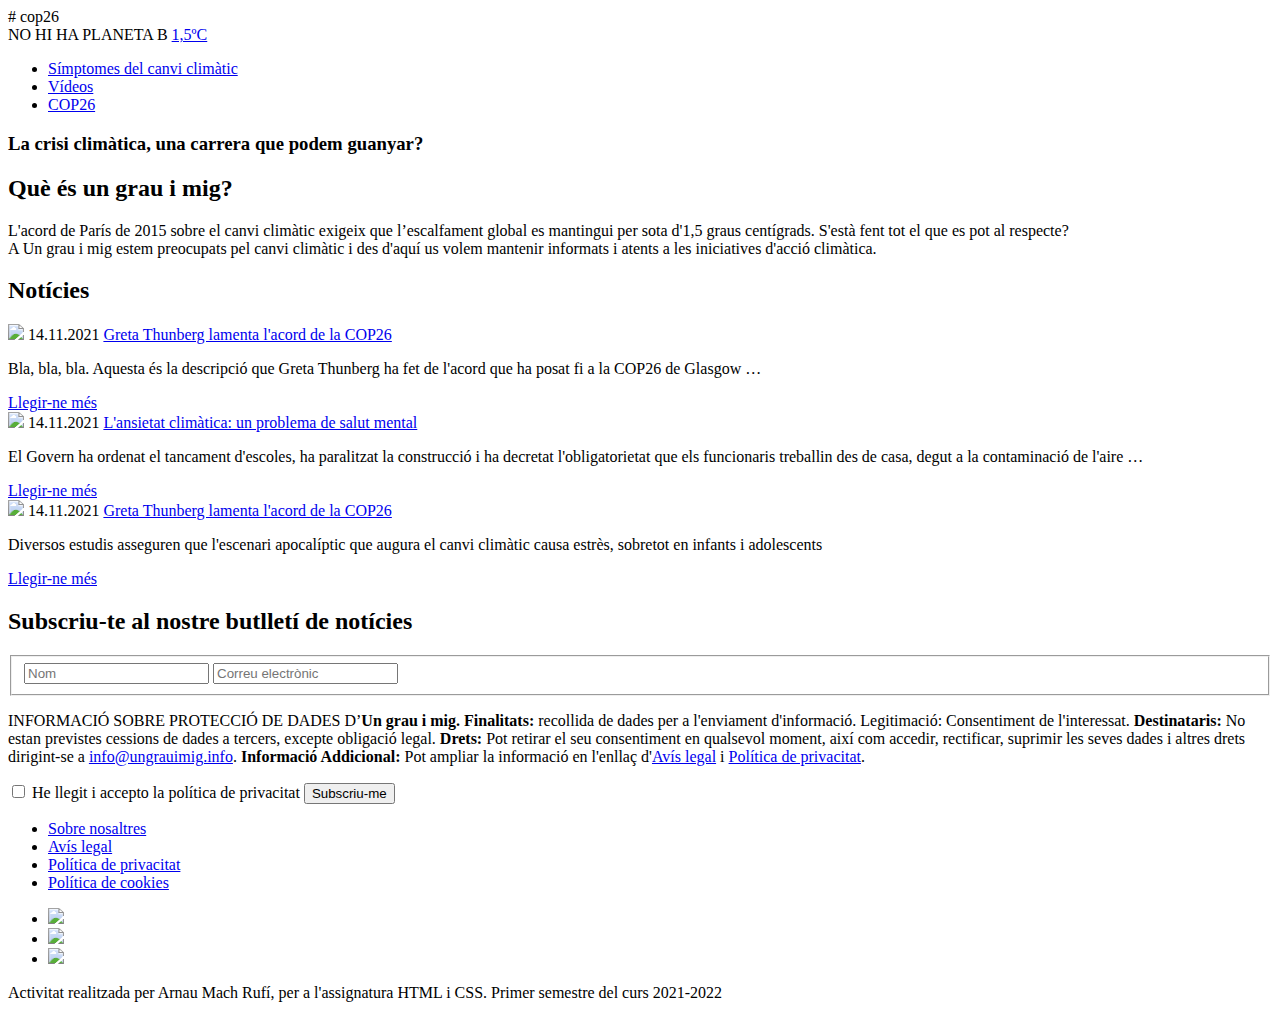
==== index.html @ 6e057592 "Update and rename README.md to index.html" ====
# cop26
<!DOCTYPE html>
<html lang="ca">

<head>
	<meta charset="utf-8">
	<title>Un grau i mig | Lluita pel canvi climàtic</title>
	<meta name="description" content="Un grau i mig és una organització preocupada i compromesa pel clima del nostre planeta">
	<meta name="viewport" content="width=device-width, initial-scale=1, shrink-to-fit=no">
	<link rel="icon" href="favicon.ico">
	<link rel="stylesheet" href="css/styles.css">
</head>

<body>

	<header>
		<nav class="container">
			<span class="lema">NO HI HA PLANETA B</span>
			<a class="link-logo" href="index.html"> 1,5ºC</a>
			<ul class="menu-links">
				<li><a href="simptomes.html">Símptomes del canvi climàtic</a></li>
				<li><a href="videos.html">Vídeos</a></li>
				<li><a href="cop26.html">COP26</a></li>
			</ul>
		</nav>
	</header>

 <main>

	<section>
		<div class="hero">
		<h3>La crisi climàtica, una carrera que podem guanyar?</h3>
		</div>
	</section>
	
	<section>
		<div class="container2">
			<h2>Què és un grau i mig?</h2>
			<p>L'acord de París de 2015 sobre el canvi climàtic exigeix que l’escalfament global es mantingui per sota d'1,5 graus centígrads. S'està fent tot el que es pot al respecte?<br>
			   A Un grau i mig estem preocupats pel canvi climàtic i des d'aquí us volem mantenir informats i atents a les iniciatives d'acció climàtica.
			</p>
		</div>
	</section>

	<section>
		<div class="noticies">
			<h2>Notícies</h2>
			<div class="fila-noticies">
				<div class="noticies-item">
					<img src="img/n-greta-thunberg.jpg">
					<span>14.11.2021</span>
					<a href="#">Greta Thunberg lamenta l'acord de la COP26</a>
					<p>Bla, bla, bla. Aquesta és la descripció que Greta Thunberg ha fet de l'acord que ha posat fi a la <abbr> COP26</abbr> de Glasgow …</p>
					<a href="#">Llegir-ne més</a>
				</div>
				<div class="noticies-item">
					<img src="img/n-delhi.jpg">
					<span>14.11.2021</span>
					<a href="#">L'ansietat climàtica: un problema de salut mental</a>
					<p>El Govern ha ordenat el tancament d'escoles, ha paralitzat la construcció i ha decretat l'obligatorietat que els funcionaris treballin des de casa, degut a la contaminació de l'aire …</p>
					<a href="#">Llegir-ne més</a>
				</div>
				<div class="noticies-item">
					<img src="img/n-estres.jpg">
					<span>14.11.2021</span>
					<a href="#">Greta Thunberg lamenta l'acord de la COP26 </a>
					<p>Diversos estudis asseguren que l'escenari apocalíptic que augura el canvi climàtic causa estrès, sobretot en infants i adolescents </p>
					<a href="#">Llegir-ne més</a>
				</div>
			</div>
		</div>
	</section>

	<section>
	
	<div class="subscriu-container">
		<div class="subscriu-inner">
			<h2>Subscriu-te al nostre butlletí de notícies</h2>
		
			<form action="#" method="post">
				
				<div class="subscriu-form">
					<fieldset>
						<input type="text" placeholder="Nom" name="dadanom" required>
						<input type="email" class="form-control" placeholder="Correu electrònic" id="email" name="email" required>
					</fieldset>	
				
					  <p>INFORMACIÓ SOBRE PROTECCIÓ DE DADES D’<strong>Un grau i mig. Finalitats:</strong> recollida de dades per a l'enviament d'informació. Legitimació: Consentiment de l'interessat. <strong>Destinataris:</strong> No estan previstes cessions de dades a tercers, excepte obligació legal.<strong> Drets:</strong> Pot retirar el seu consentiment en qualsevol moment, així com accedir, rectificar, suprimir les seves dades i altres drets dirigint-se a <a href="#">info@ungrauimig.info</a>. <strong>Informació Addicional:</strong> Pot ampliar la informació en l'enllaç d'<a href="#">Avís legal</a> i <a href="#">Política de privacitat</a>.
					  </p>	
						<input for="check" type="checkbox" required id="políticaprivacitat">
						<label for="check">He llegit i accepto la política de privacitat</label>
						<button type="submit" class="boton">Subscriu-me</button>
				</div>
				
			</form>
		</div>
	</div>
	</section>
 
 </main>
 
	<div class="footer-area">
		<div class="footer-container">
			<div class="footer-menu">
				<ul>
					<li><a href="#">Sobre nosaltres</a></li>
					<li><a href="#">Avís legal</a></li>
					<li><a href="#">Política de privacitat</a></li>
					<li><a href="#">Política de cookies</a></li>
				</ul>
			</div>
			<div class="footer-social">
			<ul>
				<li><a href="twitter.com"><img src="img/twitter.svg"></a> </li>
				<li><a href="twitter.com"><img src="img/instagram.svg"></a> </li>
				<li><a href="youtube.com"><img src="img/youtube.svg"></a> </li>
			</ul>
			</div>	
		<p>Activitat realitzada per Arnau Mach Rufí, per a l'assignatura HTML i CSS. Primer semestre del curs 2021-2022</p>
		</div>

	</div>

</body>	

</html>
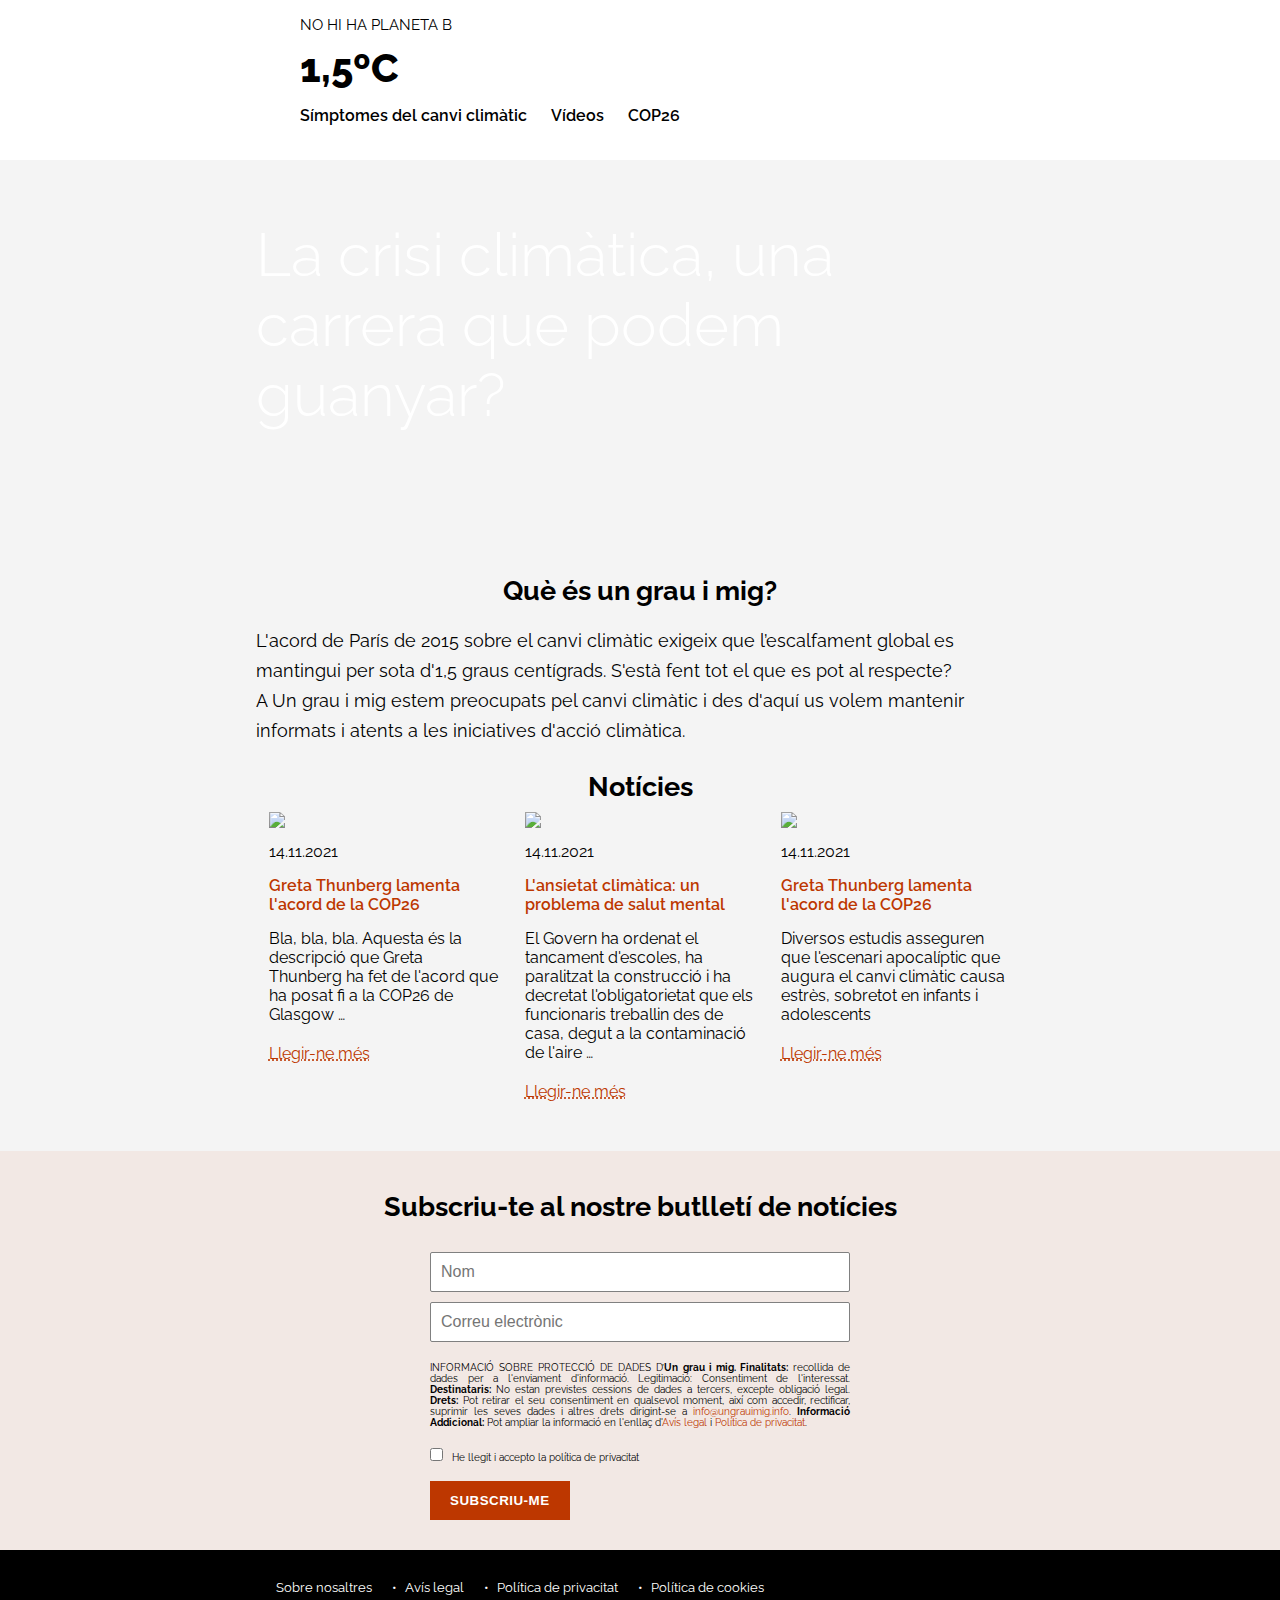
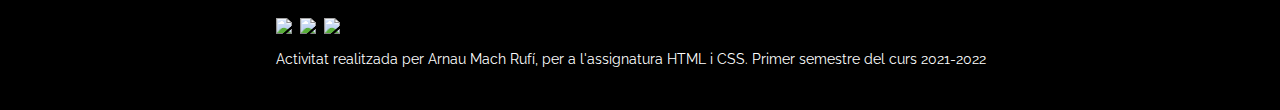
==== commit 6082fbca: "Add files via upload" ====
--- a/index.html
+++ b/index.html
@@ -1,126 +1,797 @@
-# cop26
-<!DOCTYPE html>
-<html lang="ca">
-
-<head>
-	<meta charset="utf-8">
-	<title>Un grau i mig | Lluita pel canvi climàtic</title>
-	<meta name="description" content="Un grau i mig és una organització preocupada i compromesa pel clima del nostre planeta">
-	<meta name="viewport" content="width=device-width, initial-scale=1, shrink-to-fit=no">
-	<link rel="icon" href="favicon.ico">
-	<link rel="stylesheet" href="css/styles.css">
-</head>
-
-<body>
-
-	<header>
-		<nav class="container">
-			<span class="lema">NO HI HA PLANETA B</span>
-			<a class="link-logo" href="index.html"> 1,5ºC</a>
-			<ul class="menu-links">
-				<li><a href="simptomes.html">Símptomes del canvi climàtic</a></li>
-				<li><a href="videos.html">Vídeos</a></li>
-				<li><a href="cop26.html">COP26</a></li>
-			</ul>
-		</nav>
-	</header>
-
- <main>
-
-	<section>
-		<div class="hero">
-		<h3>La crisi climàtica, una carrera que podem guanyar?</h3>
-		</div>
-	</section>
-	
-	<section>
-		<div class="container2">
-			<h2>Què és un grau i mig?</h2>
-			<p>L'acord de París de 2015 sobre el canvi climàtic exigeix que l’escalfament global es mantingui per sota d'1,5 graus centígrads. S'està fent tot el que es pot al respecte?<br>
-			   A Un grau i mig estem preocupats pel canvi climàtic i des d'aquí us volem mantenir informats i atents a les iniciatives d'acció climàtica.
-			</p>
-		</div>
-	</section>
-
-	<section>
-		<div class="noticies">
-			<h2>Notícies</h2>
-			<div class="fila-noticies">
-				<div class="noticies-item">
-					<img src="img/n-greta-thunberg.jpg">
-					<span>14.11.2021</span>
-					<a href="#">Greta Thunberg lamenta l'acord de la COP26</a>
-					<p>Bla, bla, bla. Aquesta és la descripció que Greta Thunberg ha fet de l'acord que ha posat fi a la <abbr> COP26</abbr> de Glasgow …</p>
-					<a href="#">Llegir-ne més</a>
-				</div>
-				<div class="noticies-item">
-					<img src="img/n-delhi.jpg">
-					<span>14.11.2021</span>
-					<a href="#">L'ansietat climàtica: un problema de salut mental</a>
-					<p>El Govern ha ordenat el tancament d'escoles, ha paralitzat la construcció i ha decretat l'obligatorietat que els funcionaris treballin des de casa, degut a la contaminació de l'aire …</p>
-					<a href="#">Llegir-ne més</a>
-				</div>
-				<div class="noticies-item">
-					<img src="img/n-estres.jpg">
-					<span>14.11.2021</span>
-					<a href="#">Greta Thunberg lamenta l'acord de la COP26 </a>
-					<p>Diversos estudis asseguren que l'escenari apocalíptic que augura el canvi climàtic causa estrès, sobretot en infants i adolescents </p>
-					<a href="#">Llegir-ne més</a>
-				</div>
-			</div>
-		</div>
-	</section>
-
-	<section>
-	
-	<div class="subscriu-container">
-		<div class="subscriu-inner">
-			<h2>Subscriu-te al nostre butlletí de notícies</h2>
-		
-			<form action="#" method="post">
-				
-				<div class="subscriu-form">
-					<fieldset>
-						<input type="text" placeholder="Nom" name="dadanom" required>
-						<input type="email" class="form-control" placeholder="Correu electrònic" id="email" name="email" required>
-					</fieldset>	
-				
-					  <p>INFORMACIÓ SOBRE PROTECCIÓ DE DADES D’<strong>Un grau i mig. Finalitats:</strong> recollida de dades per a l'enviament d'informació. Legitimació: Consentiment de l'interessat. <strong>Destinataris:</strong> No estan previstes cessions de dades a tercers, excepte obligació legal.<strong> Drets:</strong> Pot retirar el seu consentiment en qualsevol moment, així com accedir, rectificar, suprimir les seves dades i altres drets dirigint-se a <a href="#">info@ungrauimig.info</a>. <strong>Informació Addicional:</strong> Pot ampliar la informació en l'enllaç d'<a href="#">Avís legal</a> i <a href="#">Política de privacitat</a>.
-					  </p>	
-						<input for="check" type="checkbox" required id="políticaprivacitat">
-						<label for="check">He llegit i accepto la política de privacitat</label>
-						<button type="submit" class="boton">Subscriu-me</button>
-				</div>
-				
-			</form>
-		</div>
-	</div>
-	</section>
- 
- </main>
- 
-	<div class="footer-area">
-		<div class="footer-container">
-			<div class="footer-menu">
-				<ul>
-					<li><a href="#">Sobre nosaltres</a></li>
-					<li><a href="#">Avís legal</a></li>
-					<li><a href="#">Política de privacitat</a></li>
-					<li><a href="#">Política de cookies</a></li>
-				</ul>
-			</div>
-			<div class="footer-social">
-			<ul>
-				<li><a href="twitter.com"><img src="img/twitter.svg"></a> </li>
-				<li><a href="twitter.com"><img src="img/instagram.svg"></a> </li>
-				<li><a href="youtube.com"><img src="img/youtube.svg"></a> </li>
-			</ul>
-			</div>	
-		<p>Activitat realitzada per Arnau Mach Rufí, per a l'assignatura HTML i CSS. Primer semestre del curs 2021-2022</p>
-		</div>
-
-	</div>
-
-</body>	
-
-</html>
+<!DOCTYPE html>
+<html lang="ca">
+
+<head>
+	<meta charset="utf-8">
+	<title>Un grau i mig | Lluita pel canvi climàtic</title>
+	<style>
+		@import url('https://fonts.googleapis.com/css2?family=Raleway:ital,wght@0,400;0,600;0,800;1,400;1,600&display=swap');
+
+:root {
+  --text-color: black;
+  --text-color2: rgb(255,255,255);
+  --primary-color: rgb(189,55,0);
+  --background-color: rgb(244,244,244);
+  --background-form: rgb(242,232,228);
+}
+
+
+/* Reset de margins i paddings */
+*,
+*::before,
+*::after {
+  margin: 0;
+  padding: 0;
+  box-sizing: border-box; 
+}
+
+html {
+  min-height: 100%;
+  position: relative;
+}
+
+
+body {
+  font-family: "Raleway", sans-serif;
+  font-size: 1rem;
+  font-weight: 400;
+  background-color: var(--background-color);
+  color: black;
+}
+
+a{
+  text-decoration: none;
+  color: var(--primary-color);
+}
+
+a:hover {
+  color: rgb(0,0,0);
+}
+
+.img{
+  max-width: 100%;
+}
+
+h2 {
+  font-size: 27px;
+}
+
+/* capçalera */
+
+.container{
+  position: fixed ;
+  left:0;
+  top: 0;
+  background-color: white;
+  width: 100%;
+  height: 10rem;
+  padding: 15px 0 0 300px;
+}
+
+
+.link-logo{
+  display: block;
+  font-weight: 800;
+  color: black;
+  font-size: 40px;
+  margin-top: 10px;
+  margin-bottom: 15px;
+  font-family: "Raleway", sans-serif;
+}
+
+.menu-links li{
+  display: inline-block;
+  margin-right: 20px;  
+}
+
+.menu-links a{
+  color: black;
+  font-family: "Raleway", sans-serif;
+  font-weight: 600;
+}
+
+.menu-links li a:hover{
+  color: rgba(0,0,0,0,5);
+  text-decoration: none;
+}
+
+.container .menu-links li a#active {
+  color:var(--primary-color);
+  font-weight: 800;
+}
+
+.lema {
+  font-size:15px;
+  font-family: "Raleway", sans-serif;
+}
+
+/* index.html */
+
+.hero{
+  align-content: center;
+  justify-content: center;
+  align-items: center;
+  background: url(../img/bg-hero-home.jpg) no-repeat;
+  background-position: top center;
+  background-size: cover;
+  padding: 220px 0 120px;
+  color: white;
+}
+
+.hero h3{
+  margin: 0 20% 0 20%;
+  justify-items: center;
+  font-family: 'Raleway', sans-serif; 
+  font-weight: 300;
+  font-size: 60px;
+}
+
+.container2 h2 {
+  text-align: center;
+}
+
+.container2 p{
+  margin-top: 20px;
+  line-height: 30px;
+  font-size: 18px;
+}
+
+.container2{
+  margin: 25px 20% 0 20%;
+
+}
+
+.noticies {
+  margin: 25px 20% 50px 20%;
+}
+
+.noticies h2{
+  text-align: center;
+  margin-bottom: 10px;
+}
+
+
+.noticies .fila-noticies{
+  display: flex;
+  flex-flow: row wrap;
+  justify-content: space-around;
+}
+
+.noticies-item img{
+  width: 30vh;
+}
+
+.noticies-item{
+width: 30%;
+}
+
+.noticies-item span{
+  display: block;
+  padding-top: 10px;
+}
+
+.noticies-item a:nth-of-type(1){
+  display: block;
+  font-weight: 600;
+  color: var(--primary-color);
+  margin-top: 15px;
+  margin-bottom: 15px;
+}
+
+.noticies-item p{
+  margin-bottom: 20px;
+}
+
+.noticies-item a:nth-of-type(2) {
+  text-decoration: underline dotted;
+}
+
+.subscriu-container {
+  width: 100%;
+  background-color: var(--background-form);
+  padding-bottom: 30px;
+}
+
+.subscriu-container h2 {
+  text-align: center;
+  padding-top: 40px;
+}
+
+.subscriu-form {
+  max-width: 420px;
+  margin: 0  auto;
+  margin-top: 20px;
+  align-items: center;
+}
+
+.subscriu-container input[type="text"], [type="email"] {
+  padding: 10px;
+  display: block;
+  width: 100%;
+  margin-top: 10px;
+  font-size: 1em;
+  border-radius: 2px;
+  border-style: none;
+  border: 1px grey solid;
+}
+
+.subscriu-form p {
+  font-size: 10px;
+  text-align: justify;
+  padding-top: 20px;
+}
+
+input[type="checkbox"] {
+  margin-top: 20px;
+  margin-bottom: 20px; 
+}
+
+.subscriu-form label {
+  margin-left: 5px;
+  font-size: 10px;
+}
+
+button[type="submit"] {
+  display: block;
+  padding:12px 20px 12px 20px;
+  max-width: 150px;
+  background-color: var(--primary-color);
+  color: white;
+  text-transform: uppercase;
+  border-style: none;
+  font-weight: 600;
+  letter-spacing: 0.5px;
+}
+
+button[type="submit"]:hover{
+  background-color: rgb(0, 0, 0);
+  color: white;
+}
+
+fieldset {
+  border: none;
+}
+
+/* Símtomes */
+
+.containersimptomes {
+  margin-top: 30px;
+  margin-bottom: 30px;
+}
+
+.cardwrapper:nth-child(even){
+  width: 600px;
+  background-color: white;
+  padding:10px;
+  margin-left: 400px;
+  margin-bottom: 20px;
+  margin-top: 20px;
+}
+
+.cardwrapper:nth-child(odd) {
+  width: 600px;
+  background-color: rgb(255, 255, 255);
+  padding:10px; 
+}
+
+.card {
+  display:flex;
+  flex-wrap: wrap;
+  align-items: center;
+  max-width: 100%;
+  max-height: 100%;
+}
+
+.card img{
+  background-image: url('../img/symptom-01.jpg');
+}
+
+.card-part1 {
+  width: 50%;
+  margin-left: -2px;
+  justify-content: center;
+  align-items: center;
+}
+
+.card-part2 {
+  max-width: 50%;
+  text-align: left;
+  margin-left: 2px; 
+}
+
+.card-part2 a {
+  text-decoration: underline dotted;
+}
+
+.card h2{
+  font-size: 20px;
+  margin-bottom: 10px;
+}
+
+.card p {
+  font-size: 13px;
+  line-height: 20px;
+  padding-bottom: 10px;
+}
+
+#greenpeacelink{
+  text-decoration: none;
+}
+
+
+/* Video */
+
+.mainareavideo{
+  margin-top: 200px;
+  width: 68%;
+  margin-left: auto;
+  margin-right: auto;
+  text-align: center;
+}
+
+.containervideo {
+  margin-top: 30px;
+  margin-bottom: 30px;
+  max-width: 100%;
+  display: flex;
+  flex-wrap: wrap;
+  padding: 10px;
+  justify-content: space-around;
+}
+
+.videowrapper{
+background-color: white;
+margin-bottom: 20px; 
+}
+
+.captionvideo{
+  background-color: white;
+  height: 40px;
+  text-align: center;
+  vertical-align: center;
+  padding-top: 7px;
+  font-size: 13px;
+}
+
+.captionvideo i{
+  font-weight: 700;
+} 
+
+
+/* COP26 */
+
+.mainareacop26 {
+  margin-top: 200px;
+  width: 65%;
+  margin-left: auto;
+  margin-right: auto;
+  text-align: center;
+}
+
+.containerscop26 {
+ display: flex;
+ gap: 120px;
+ text-align: start;
+}
+
+.containerglasgowleft{
+flex-grow: 2;
+margin-top: 20px;
+padding-left: 5px;
+padding-right: 5px;
+}
+
+.containerglasgowleft .descript-list{
+  max-width: fit-content;
+}
+
+.descript-list dt{
+  text-transform: uppercase;
+  font-weight: 600;
+  font-size: 14px;
+} 
+
+.descript-list dd{
+  padding-bottom: 10px;
+}
+
+.containerglasgowright{
+flex-grow: 5;
+margin-top: 20px;
+padding-left: 5px;
+padding-right: 5px;
+}
+
+.containerglasgowright ol{
+  margin-left: 20px;
+}
+
+.containerglasgowright ol li{
+  margin-bottom: 15px;
+}
+
+.containerglasgowright p{
+  margin-top: 12px;
+  margin-bottom: 12px;
+}
+
+.quoteglasgow blockquote{
+   
+    width: 100%;
+    max-width: auto;
+    margin-left: auto;
+    margin-right: auto;
+    margin-top: 15px;
+    margin-bottom: 40px;
+    padding: 3px 10px;
+    border-left: 4px solid var(--primary-color);
+    background-color: white;
+}
+
+blockquote p {
+    font-size: 1rem;   
+}
+
+blockquote cite {
+    font-size: 1rem;
+    font-weight: 700;
+}
+
+
+/* Peu de pàgina */
+
+.footer-area {
+  background-color: black;
+  height: 160px;
+  color: white;
+  font-family: "Raleway", sans-serif;
+  font-size: 10px;  
+}
+
+.footer-container {
+  max-width: calc(100% - 40%);
+  margin: 0 auto;
+  padding-left: 20px;
+  padding-right: 20px; 
+}
+
+.footer-menu ul {
+  display: flex;
+  padding: 30px;
+  padding-left: 0px;
+  align-items: center;
+  font-size: 13px;
+  list-style: none;
+}
+
+.footer-menu ul li {
+  padding-right: 20px;
+}
+
+.footer-menu ul li::before {
+  content: "•";
+  padding-right: 8px;
+  color: white;
+}
+
+.footer-menu ul li:nth-child(1)::before {
+  content: "•";
+  display: none;
+}
+
+.footer-menu a, img{
+  color: white
+}
+
+.footer-social{
+  display: flex;
+  align-items: center;
+  list-style: none;
+}
+
+.footer-social li {
+  display: inline-block;
+  list-style: none;
+  padding-right: 5px;
+  margin-top: -10px;
+}
+
+.footer-menu li a:hover {
+  color: var(--primary-color);
+}
+
+.footer-social a:hover {
+  opacity: 0.7;
+  filter: 1;
+}
+
+.footer-area p {
+  text-align: justify;
+  font-size: 14px;
+  margin-top: 15px;
+  padding-left: 0;
+}
+
+
+
+
+/* Responsive */
+
+@media only screen and (max-width: 760px) {
+  
+  
+  /* capçalera */
+
+  .container {
+    align-items: center;
+    padding: 0;
+    text-align: center;
+    padding-top: 10px;
+    min-height: 180px;
+  }
+
+  .container .menu-links li{
+    display: block;
+    line-height: 1.3rem;
+    text-align: center;
+  }
+
+  /* index.html */
+
+  .hero h3 {
+    font-size: 40px;
+    margin: 20px;
+    margin-top: 60px;
+    font-family: "Raleway", sans-serif;    
+  }
+
+  .container2{
+    width: 100%;
+    margin-left: 0;  
+  }
+
+  .noticies {
+    width: 100%;
+    margin: 0;
+  } 
+
+  .noticies-item {
+    width: 100%;
+    padding: 12px;
+  }
+
+  .noticies-item img{
+    width: 100%;
+  }
+
+   .subscriu-container{
+    height: 430px;
+  }
+
+  .footer-area {
+    height: 300px;
+  }
+ 
+  .footer-container { 
+    max-width: calc(100% - 20%);
+  }  
+  
+  .footer-menu ul{
+    display: block;
+    padding-left: 40px;
+  } 
+
+  .footer-menu ul li{
+    list-style: none;
+    text-align: center;
+    font-size: 17px;
+  }
+
+  .footer-menu ul li::before {
+    display: none;
+  }
+  
+  .footer-social ul{
+    display:block;
+    margin: 0 auto;
+  }
+
+  .footer-social ul li{
+    display: inline-block;
+    text-align: center;
+    padding: 2.5px;
+  }
+  
+  .footer-container p{
+    text-align: center;
+    font-size: 17px;
+  }
+
+/* cop26 */
+
+
+.mainareacop26 {
+  width: 90%;
+}
+
+.containerscop26 {
+ flex-wrap: wrap;
+ gap: 10px;
+}
+
+/* video */
+
+.mainareavideo{
+  width: 95%;
+}
+
+.captionvideo{
+  padding-top: 7px;
+}
+
+
+
+/* simptomes */
+
+.cardwrapper:nth-child(even){
+  width: 100%;
+  height: fit-content;
+  background-color: white;
+  padding:10px;
+  margin-left: none;
+  margin-bottom: 20px;
+  margin-top: 20px;
+  margin-left: 0px;
+}
+
+.cardwrapper:nth-child(odd) {
+  width: 100%;
+  height: fit-content;
+  background-color: rgb(255, 255, 255);
+  padding:10px;
+}
+
+.cardwrapper {
+  width: 100%;
+  height: fit-content;
+}
+
+.card {
+  display:flex;
+  flex-wrap: nowrap;
+  flex-direction: column;
+  max-width: 100%;
+  max-height: 100%;
+}
+
+.card-part1 {
+  width: 100%;
+}
+
+.card-part2 {
+  max-width: 100%;
+}
+
+}
+/* Fi responsive*/
+
+	</style>
+	<meta name="description" content="Un grau i mig és una organització preocupada i compromesa pel clima del nostre planeta">
+	<meta name="viewport" content="width=device-width, initial-scale=1, shrink-to-fit=no">
+	<link rel="icon" href="favicon.ico">
+	<link rel="stylesheet" href="css/styles.css">
+</head>
+
+<body>
+
+	<header>
+		<nav class="container">
+			<span class="lema">NO HI HA PLANETA B</span>
+			<a class="link-logo" href="index.html"> 1,5ºC</a>
+			<ul class="menu-links">
+				<li><a href="simptomes.html">Símptomes del canvi climàtic</a></li>
+				<li><a href="videos.html">Vídeos</a></li>
+				<li><a href="cop26.html">COP26</a></li>
+			</ul>
+		</nav>
+	</header>
+
+ <main>
+
+	<section>
+		<div class="hero">
+		<h3>La crisi climàtica, una carrera que podem guanyar?</h3>
+		</div>
+	</section>
+	
+	<section>
+		<div class="container2">
+			<h2>Què és un grau i mig?</h2>
+			<p>L'acord de París de 2015 sobre el canvi climàtic exigeix que l’escalfament global es mantingui per sota d'1,5 graus centígrads. S'està fent tot el que es pot al respecte?<br>
+			   A Un grau i mig estem preocupats pel canvi climàtic i des d'aquí us volem mantenir informats i atents a les iniciatives d'acció climàtica.
+			</p>
+		</div>
+	</section>
+
+	<section>
+		<div class="noticies">
+			<h2>Notícies</h2>
+			<div class="fila-noticies">
+				<div class="noticies-item">
+					<img src="img/n-greta-thunberg.jpg">
+					<span>14.11.2021</span>
+					<a href="#">Greta Thunberg lamenta l'acord de la COP26</a>
+					<p>Bla, bla, bla. Aquesta és la descripció que Greta Thunberg ha fet de l'acord que ha posat fi a la <abbr> COP26</abbr> de Glasgow …</p>
+					<a href="#">Llegir-ne més</a>
+				</div>
+				<div class="noticies-item">
+					<img src="img/n-delhi.jpg">
+					<span>14.11.2021</span>
+					<a href="#">L'ansietat climàtica: un problema de salut mental</a>
+					<p>El Govern ha ordenat el tancament d'escoles, ha paralitzat la construcció i ha decretat l'obligatorietat que els funcionaris treballin des de casa, degut a la contaminació de l'aire …</p>
+					<a href="#">Llegir-ne més</a>
+				</div>
+				<div class="noticies-item">
+					<img src="img/n-estres.jpg">
+					<span>14.11.2021</span>
+					<a href="#">Greta Thunberg lamenta l'acord de la COP26 </a>
+					<p>Diversos estudis asseguren que l'escenari apocalíptic que augura el canvi climàtic causa estrès, sobretot en infants i adolescents </p>
+					<a href="#">Llegir-ne més</a>
+				</div>
+			</div>
+		</div>
+	</section>
+
+	<section>
+	
+	<div class="subscriu-container">
+		<div class="subscriu-inner">
+			<h2>Subscriu-te al nostre butlletí de notícies</h2>
+		
+			<form action="#" method="post">
+				
+				<div class="subscriu-form">
+					<fieldset>
+						<input type="text" placeholder="Nom" name="dadanom" required>
+						<input type="email" class="form-control" placeholder="Correu electrònic" id="email" name="email" required>
+					</fieldset>	
+				
+					  <p>INFORMACIÓ SOBRE PROTECCIÓ DE DADES D’<strong>Un grau i mig. Finalitats:</strong> recollida de dades per a l'enviament d'informació. Legitimació: Consentiment de l'interessat. <strong>Destinataris:</strong> No estan previstes cessions de dades a tercers, excepte obligació legal.<strong> Drets:</strong> Pot retirar el seu consentiment en qualsevol moment, així com accedir, rectificar, suprimir les seves dades i altres drets dirigint-se a <a href="#">info@ungrauimig.info</a>. <strong>Informació Addicional:</strong> Pot ampliar la informació en l'enllaç d'<a href="#">Avís legal</a> i <a href="#">Política de privacitat</a>.
+					  </p>	
+						<input for="check" type="checkbox" required id="políticaprivacitat">
+						<label for="check">He llegit i accepto la política de privacitat</label>
+						<button type="submit" class="boton">Subscriu-me</button>
+				</div>
+				
+			</form>
+		</div>
+	</div>
+	</section>
+ 
+ </main>
+ 
+	<div class="footer-area">
+		<div class="footer-container">
+			<div class="footer-menu">
+				<ul>
+					<li><a href="#">Sobre nosaltres</a></li>
+					<li><a href="#">Avís legal</a></li>
+					<li><a href="#">Política de privacitat</a></li>
+					<li><a href="#">Política de cookies</a></li>
+				</ul>
+			</div>
+			<div class="footer-social">
+			<ul>
+				<li><a href="twitter.com"><img src="img/twitter.svg"></a> </li>
+				<li><a href="twitter.com"><img src="img/instagram.svg"></a> </li>
+				<li><a href="youtube.com"><img src="img/youtube.svg"></a> </li>
+			</ul>
+			</div>	
+		<p>Activitat realitzada per Arnau Mach Rufí, per a l'assignatura HTML i CSS. Primer semestre del curs 2021-2022</p>
+		</div>
+
+	</div>
+
+</body>	
+
+</html>